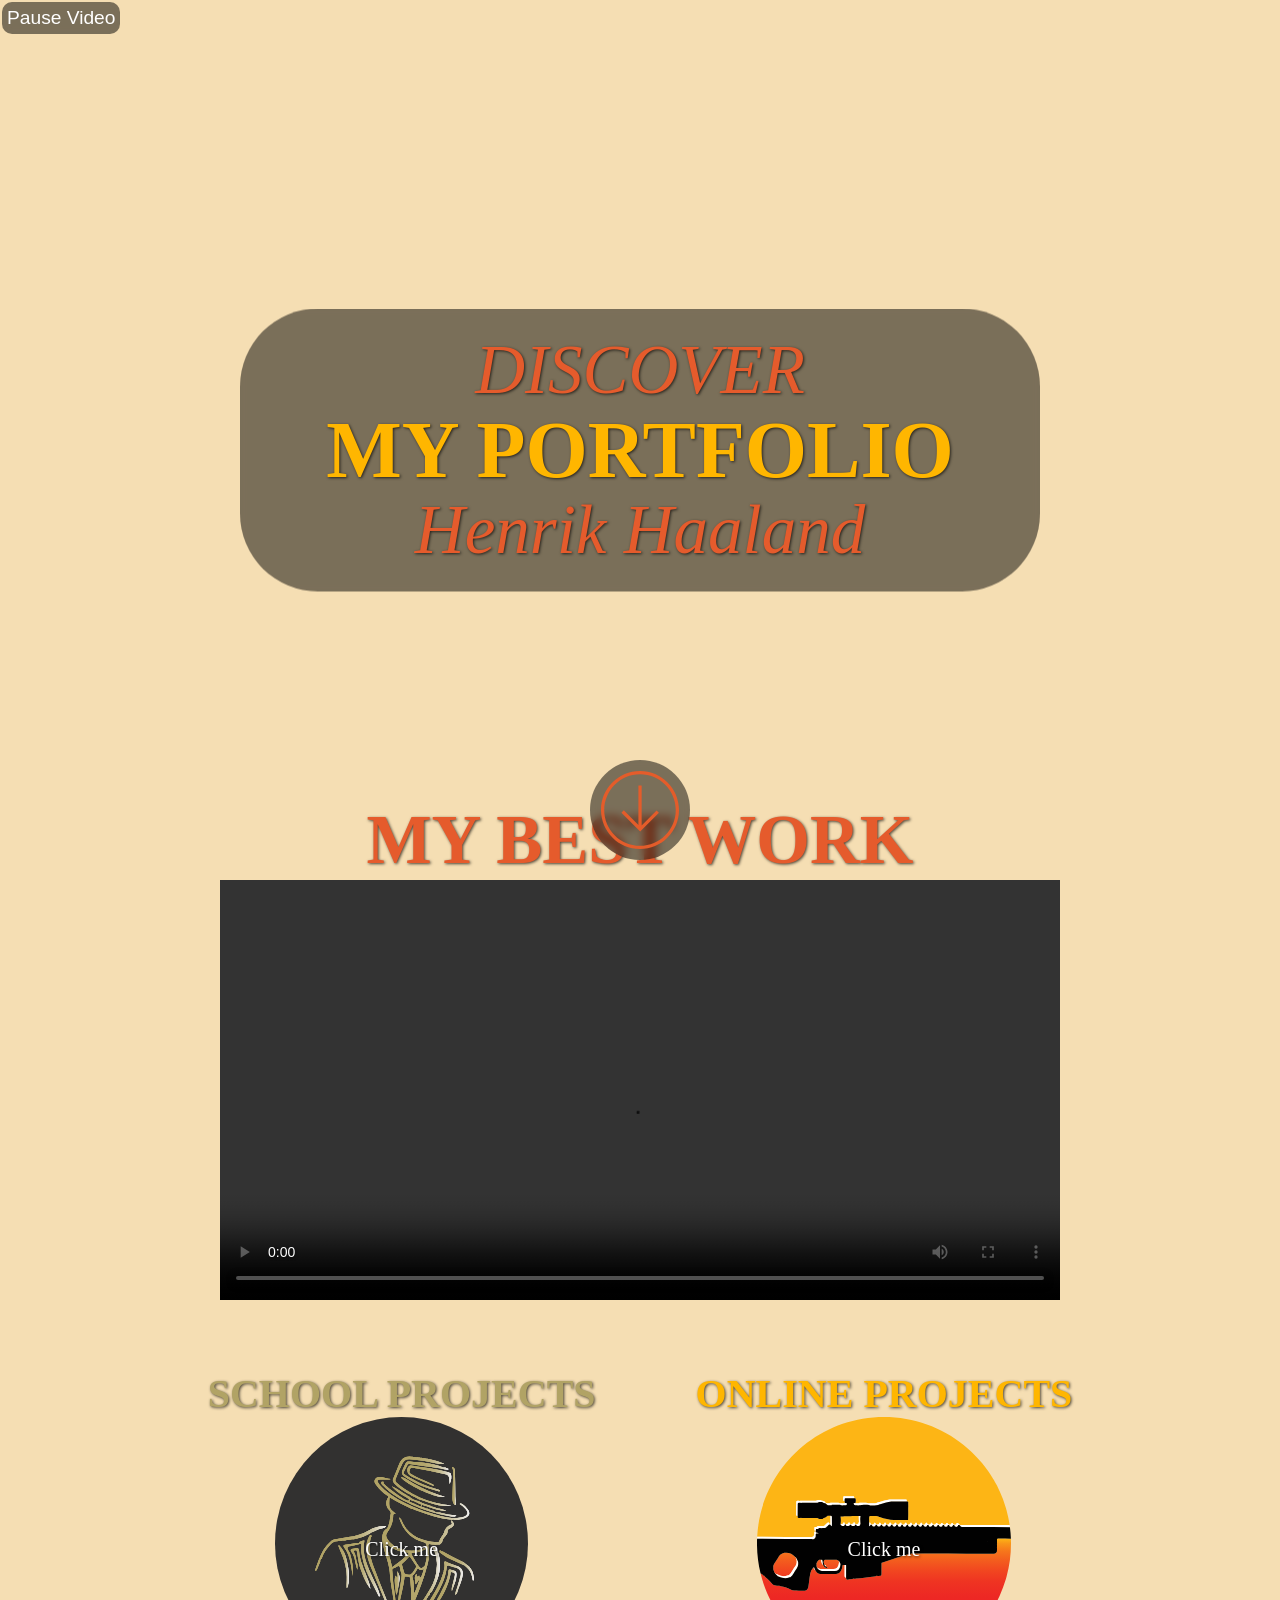
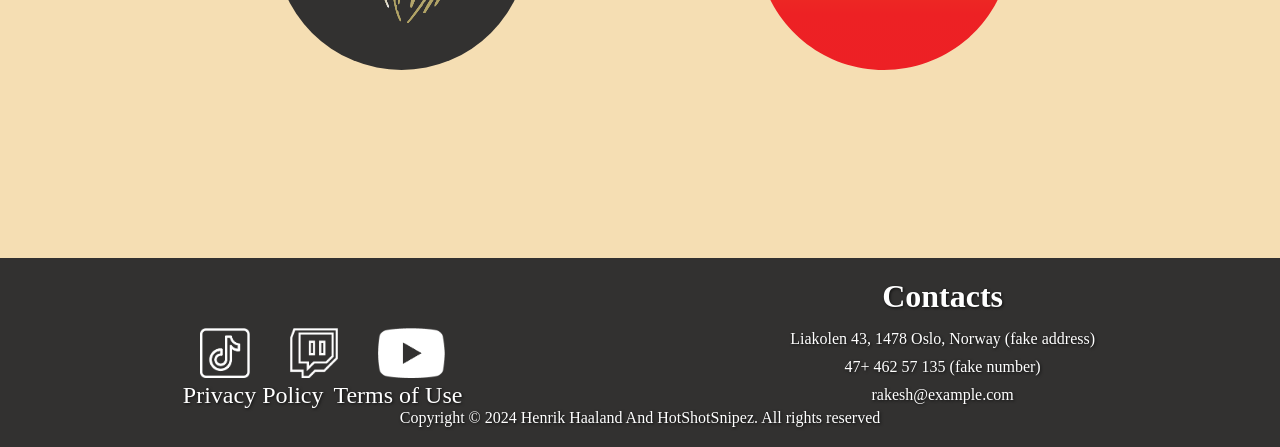
==== Code/HTML/index.html @ 4b0ac15c "Added mywebsite" ====
<!DOCTYPE html>
<html lang="en">

<head>
  <meta charset="UTF-8">
  <meta name="viewport" content="width=device-width, initial-scale=1.0">
  <title>Discover My Portfolio | Henrik Haaland</title>
  <link rel="stylesheet" href="../CSS/style.css">
  <link rel="shortcut icon" href="../../SVG/HotShotSnipez.svg" type="image/x-icon">
</head>

<body>
  <div id="loader" class="loader">
    <h1 class="FFB600 seogoe-UI-bold">WELCOME</h1>
  </div>
  <div id="root">
    <div class="topsite">
      <button id="stopvideo">Pause Video</button>
      <video id="background-video" autoplay muted loop>
        <source src="../../MP4/Background_Video_Portfolio.mp4" type="video/mp4">
      </video>
      <div id="middleoverlay"></div>
      <div id="middlecontent">
        <p class="seogoe-UI-semilight E55B2C" id="discover">discover</p>
        <p class="seogoe-UI-bold FFB600" id="my-portfolio">my portfolio</p>
        <p class="seogoe-UI-light-italic E55B2C" id="henrik-haaland">Henrik Haaland</p>
      </div>
      <div id="bottomoverlay"><img id="arrowsize" onclick="scrolldown()" src="/SVG/Arrow-E55B2C.svg"
          alt="Arrow down for more content"></div>
    </div>
    <div class="midsite">
      <div>
        <p class="seogoe-UI-bold E55B2C" id="best-work">my best work</p>
      </div>
      <div class="midVid">
        <video height="420" controls>
          <source src="../../MP4/This is what autumn feels like.mp4" type="video/mp4">
        </video>
      </div>
      <div class="projects-container">
        <div>
          <p class="seogoe-UI-bold B1A365" id="school-project">school projects</p>
          <a href="/Code/HTML/schoolProject.html"><img src="../../SVG/HenrikHaaland.svg" alt="Link to Henrik Haaland webpage"></a>
          <a href="/Code/HTML/schoolProject.html">
            <p id="ontop">Click me</p>
          </a>
        </div>
        <div>
          <p class="seogoe-UI-bold FFB600" id="online-project">online projects</p>
          <a href="/Code/HTML/onlineProjects.html"><img src="../../SVG/HotShotSnipez.svg"
              alt="Link to HotShotSnipez webpage"></a>
          <a href="/Code/HTML/onlineProjects.html">
            <p id="ontop">Click me</p>
          </a>
        </div>
      </div>
    </div>
    <div class="footer">
      <div class="footer-content">
        <div class="footer-links">
          <div id="socials">
            <a href="https://www.tiktok.com/@hotshotsnipez?lang=en" target="_blank"><img src="/PNG/TikTok.png"
                alt="Link to my tiktok"></a>
            <a href="https://www.twitch.tv/hotshotsn" target="_blank"><img src="/PNG/Twitch.png" alt="Link to my Twitch"></a>
            <a href="https://www.youtube.com/channel/UC8CWdpVULKjvE66FQf-hZSg" target="_blank"><img
                src="/PNG/Youtube.png" alt="Link to my youtube"></a>
          </div>
          <div class="rules">
            <a href="">
              <p>Privacy Policy</p>
            </a>
            <a href="">
              <p>Terms of Use</p>
            </a>
          </div>
        </div>
        <div class="contacts">
          <h1>Contacts</h1>
          <ul>
            <li>Liakolen 43, 1478 Oslo, Norway (fake address)</li>
            <li>47+ 462 57 135 (fake number)</li>
            <li>rakesh@example.com</li>
          </ul>
        </div>
      </div>
      <div class="footer-bottom">
        <p>Copyright &copy; 2024 Henrik Haaland And HotShotSnipez. All rights reserved</p>
      </div>
    </div>
  </div>



  <script src="../JAVASCRIPT/script.js"></script>
</body>
---- Code/CSS/style.css ----
/* Sets a global style for everything */
body {
    margin: 0;
    padding: 0;
    background-color: rgb(245, 222, 179);
    font-family: 'Segoe UI';
    color: white;
    text-shadow: 1px 1px 3px rgba(0, 0, 0, 0.7);
}

* {
    margin: 0%;
    padding: 0%;
}

/* Custom styling for the scrollbar */
::-webkit-scrollbar-track {
    background-color: #FFF0F5;
    /* Lavender Blush */
    border-radius: 10px;
}

::-webkit-scrollbar-thumb {
    background-color: #FF7F50;
    /* Coral */
    border-radius: 10px;
}

::-webkit-scrollbar {
    width: 12px;
    height: 12px;
}

::-webkit-scrollbar-thumb:active {
    background-color: #FF6347;
    /* Tomato */
}


/* Simple style for a tags */
a {
    color: white;
    text-decoration: none;
}

/* Fixes my fonts */
.seogoe-UI-semilight {
    font-family: 'Segoe UI';
    font-style: italic;
    text-transform: uppercase;
}

.seogoe-UI-bold {
    font-family: 'Segoe UI';
    font-weight: 750;
    text-transform: uppercase;
}

.seogoe-UI-light-italic {
    font-family: 'Segoe UI light';
    font-style: italic;
}

/* Colors than might be used around the webpage */
.E55B2C {
    color: #E55B2C;
}

.FFB600 {
    color: #FFB600;
}

.B1A365 {
    color: #B1A365;
}

.loader {
    position: fixed;
    z-index: 1000;
    top: 0;
    left: 0;
    width: 100%;
    height: 100%;
    background-color: white;
    display: flex;
    justify-content: center;
    align-items: center;
    font-size: 125px;
}

#root {
    display: none;
}

/* Makes all the elements thats not in z-indez -1 under it */
.topsite {
    width: 1080px;
    height: 801px;
}

#stopvideo {
    margin: 2px;
    width: auto;
    padding: 5px;
    color: white;
    border: none;
    background-color: rgba(0, 0, 0, 0.5);
    border-radius: 10px;
    z-index: 1;
    backdrop-filter: blur(5px);
    font-size: 120%;
}

#stopvideo:hover {
    cursor: pointer;
}

/* Places the background video as a background */
#background-video {
    position: absolute;
    top: 0;
    left: 0;
    width: 100%;
    height: 100%;
    object-fit: cover;
    z-index: -1;
}

/* Gives a blur effect behind text */
#middleoverlay {
    position: absolute;
    top: 50%;
    left: 50%;
    transform: translate(-50%, -50%);
    width: 800px;
    height: 283px;
    background-color: rgba(0, 0, 0, 0.5);
    border-radius: 78px;
    z-index: 1;
    backdrop-filter: blur(5px);
}

/* Text placement over blur */
#middlecontent {
    position: absolute;
    top: 50%;
    left: 50%;
    transform: translate(-50%, -50%);
    z-index: 2;
    text-align: center;
}

/* Simple styles */
#discover {
    font-size: 69px;
    margin: -5px;
}

#my-portfolio {
    font-size: 80px;
    margin: -5px;
}

#henrik-haaland {
    font-size: 69px;
    margin: -5px;
}

/* Controlls where the bottom arrow is placed */
#bottomoverlay {
    display: flex;
    justify-content: center;
    position: absolute;
    top: 90%;
    left: 50%;
    transform: translate(-50%, -50%);
    width: 100px;
    height: 100px;
    background-color: rgba(0, 0, 0, 0.5);
    border-radius: 290px;
    z-index: 1;
    backdrop-filter: blur(5px);
}

#bottomoverlay img:hover {
    cursor: pointer;
    filter: brightness(0) invert(1);
}

#arrowsize {
    transform: translate(-50%, -50%);
    width: 78px;
    transform: rotate(180deg);
    z-index: 2;

}

.midsite {
    display: flex;
    align-items: center;
    justify-content: center;
    flex-direction: column;
}

#best-work {
    font-size: 69px;
}

.midVid {
    height: 420px;
}

.projects-container {
    margin-top: 70px;
    display: flex;
    justify-content: center;
    gap: 100px;
    position: relative;
}

.projects-container img {
    max-width: 75%;
    max-height: 75%;
    display: block;
    margin: 0 auto;
}

.projects-container div {
    position: relative;
}


#ontop {
    position: absolute;
    top: 53%;
    left: 50%;
    transform: translate(-50%, -50%);
    font-size: 20px;
    text-align: center;
}


#school-project {
    font-size: 40px;
}

#online-project {
    font-size: 40px;
}

/* Controls text over icons */


.footer {
    display: flex;
    flex-direction: column;
    justify-content: space-between;
    background-color: #323130;
    padding: 20px;
    color: white;
    margin-top: 150px;
}

.footer-content {
    display: flex;
    justify-content: space-around;
    flex-grow: 1;
}

.footer-links {
    display: flex;
    align-items: center;
    flex-direction: column;
}

#socials {
    display: flex;
    justify-content: center;
    padding-top: 50px;
}

#socials img {
    height: 50px;
    margin: 0 20px;
}

.rules {
    display: flex;
    justify-content: space-around;
    font-size: 1.5rem;
    gap: 10px;
}

.contacts {
    display: flex;
    flex-direction: column;
    align-items: center;
    justify-content: center;
}

.contacts h1 {
    margin-bottom: 10px;
}

.contacts ul {
    list-style-type: none;
    padding: 0;
    margin-top: 0;
    text-align: center;
}

.contacts li {
    padding: 5px;
}


.footer-bottom {
    text-align: center;
}


/* Start of the text next webpage (HotShotSnipez) */
header {
    display: flex;
    align-items: center;
    padding-left: 20px;
    margin-top: 10px;
    margin-bottom: 10px;
}

header .arrowsize {
    width: 78px;
    transform: rotate(270deg);
}

.hotshot {
    font-size: 54px;
}

.headerMiddle {
    display: flex;
    justify-content: space-between;
}

#bottomline {
    background-color: white;
    height: 1px;
}

#root {
    display: flex;
    height: 100%;
}

.navigation {
    display: flex;
    flex-direction: column;
    height: 100vh;
    width: 226px;
}

nav {
    display: flex;
    flex-direction: column;
    justify-content: flex-start;
    align-items: center;
    gap: 12px;
    width: 100%;
    margin-top: 24px;
    margin-bottom: 24px;
}

.navigation .button {
    position: relative;
    transition: all 0.7s ease-in-out;
    border: 1px transparent;
    margin: 0;
    padding: 0;
    display: flex;
    flex-direction: column;
    justify-content: space-between;
    width: 178px;
    border-radius: 16px;
    min-height: 104px;
    pointer-events: all;
    cursor: pointer;
}

.nav-dot {
    height: 10px;
    width: 10px;
    background-color: white;
    border-radius: 50%;
    position: absolute;
    right: 16px;
    transition: opacity 0.3s ease-in-out;
    /* Smooth transition for opacity and top changes */
    opacity: 0;

}

#nav-item:hover {
    text-shadow: none;
    background: none;
    border: 1px solid black;
    color: black;

    .nav-dot {
        background-color: black;
    }
}

.navigation nav .nav-item-number {
    font-size: 12px;
    margin-left: 16px;
    margin-top: 16px;
}

.navigation nav .nav-item-text {
    font-size: 18px;
    margin-bottom: 16px;
    margin-left: 16px;
}

.navigation button {
    color: white;
    text-shadow: 1px 1px 2px rgba(0, 0, 0, 0.6);
}

/* Online Project Navigation Buttons */
.online-project .nav-01 {
    background: linear-gradient(90deg, #997300, #CC9500);
}

.online-project .nav-02 {
    background: linear-gradient(90deg, #3500A0, #4B00D1);
}

.online-project .nav-03 {
    background: linear-gradient(90deg, #46007A, #6A0DAD);
}

.online-project .nav-04 {
    background: linear-gradient(90deg, #005700, #118A00);
}

.online-project .nav-05 {
    background: linear-gradient(90deg, #8A2C00, #C63D00);
}

/* School Project Navigation Buttons */
.school-project .nav-01 {
    background: linear-gradient(90deg, #8A6A00, #B28900);
}

.school-project .nav-02 {
    background: linear-gradient(90deg, #4B009E, #6500D1);
}

.school-project .nav-03 {
    background: linear-gradient(90deg, #005700, #008000);
}

.school-project .nav-04 {
    background: linear-gradient(90deg, #9F3300, #D14600);
}

.school-project .nav-05 {
    background: linear-gradient(90deg, #003944, #005668);
}


.content {
    overflow-x: hidden;
    overflow-y: auto;
    padding-left: 112px;
    padding-right: 70px;
    padding-top: 24px;
    width: calc(100% - 262px);
    text-shadow: none;
}

.content-divider {
    display: flex;
    align-items: center;
    justify-content: space-around;
    font-size: 8px;
    width: 100%;
    height: 32px;
    margin-bottom: 26px;
    border-radius: 16px;
}

.content-box {
    margin-bottom: 16px;
    padding: 80px;
    border-radius: 16px;
}

.illustrator .content-box img {
    display: flex;
    max-width: 30vw;
    margin-left: 50px;
    margin-right: 50px;
}

.after-effects .content-box {
    display: flex;
    justify-content: center;
    align-items: center;
}

.premier-pro .content-box {
    display: flex;
    justify-content: center;
    align-items: center;
}

.illustrator .content-box {
    display: flex;
    justify-content: center;
    align-items: center;
}

.social-media .content-box {
    display: flex;
    justify-content: center;
    align-items: center;
    flex-direction: column;
}


.center-video {
    display: flex;
    justify-content: center;
    align-items: center;
    height: 100%;
}


.brownBackground {
    background: linear-gradient(-90deg, #997300, #CC9500);
}

.blueBackground {
    background: linear-gradient(-90deg, #3500A0, #4B00D1);
}

.purpleBackground {
    background: linear-gradient(-90deg, #46007A, #6A0DAD);
}

.greenBackground {
    background: linear-gradient(-90deg, #005700, #008000);
}

.redBackground {
    background: linear-gradient(-90deg, #8A2C00, #C63D00);
}


.noneBackground {
    border: 1px solid black;
}


.title-text {
    font-size: 4vw;
}

.content-number {
    display: flex;
    justify-content: flex-end;
    margin-right: -27px;
    margin-top: 6px;
}

.content-list {
    border: 1px solid black;
    border-radius: 15px;
}

.content .aboutMe-content .content-box .tiny-text {
    font-size: 1.1vw;
    margin-left: 4vw;
}


.black {
    color: black;
}

.brown {
    background: -webkit-linear-gradient(-90deg, #997300, #CC9500);
    background-clip: text;
    -webkit-text-fill-color: transparent;
}

.line {
    display: flex;
    justify-content: center;
    margin-left: 3vw;
    height: 1px;
    width: 90%;
    background-color: black;
}


.justify-mid {
    margin-top: 5px;
    margin-bottom: 5px;
    display: flex;
    justify-content: center;

}

.justify-right {
    margin-top: 5px;
    margin-bottom: 5px;
    display: flex;
    justify-content: flex-end;
    margin-right: 10vw;
}

.justify-left {
    margin-top: 5px;
    margin-bottom: 5px;
    display: flex;
    margin-left: 10vw;
}

.card {
    box-shadow: 0px 0.4vw 1.5vw 0.2vw white;
    margin: auto;
    text-align: center;
    padding: 3%;
    border-radius: 20px;
}


.content-box .profiles .card button {
    position: relative;
    font-family: inherit;
    font-weight: 500;
    font-size: 18px;
    letter-spacing: 0.05em;
    border-radius: 0.5em;
    cursor: pointer;
    border: none;
    background: linear-gradient(to right, #8A2C00, #C63D00);
    color: ghostwhite;
    padding: 0.8em 1.2em;
    overflow: hidden;
    transition: transform 0.3s ease, background 0.3s ease;
  }
  
  .content-box .profiles .card button::before {
    content: "";
    position: absolute;
    top: 0;
    left: -80%;
    width: 200%;
    height: 100%;
    background: rgba(255, 255, 255, 0.2); /* Subtle highlight effect */
    transform: skewX(50deg);
    transition: left 0.5s ease;
  }
  
  .content-box .profiles .card button:hover::before {
    left: 120%;
  }
  
  
  







/* Makes my webiste userfrendly on all devices */
@media screen and (max-width:1024px) {

    /* Laptop 1024*704 */
    .topsite {
        height: 1284px;
        width: 704px;
    }

    #discover,
    #henrik-haaland {
        font-size: 49px;
    }

    #my-portfolio {
        font-size: 60px;
    }

    #middleoverlay {
        width: 780px;
        height: 263px;
    }

    #bottomoverlay {
        height: 80px;
        width: 80px;
    }

    #arrowsize {
        width: 58px;
    }

}

@media screen and (max-width:768px) {

    /* Tablet 768*704 */
    .topsite {
        width: 768px;
        height: 1284px;
    }

    #discover,
    #henrik-haaland,
    #best-work {
        font-size: 39px;
    }

    #my-portfolio {
        font-size: 50px;
    }

    #middleoverlay {
        width: 600px;
        height: 200px;
    }

    video {
        width: 600px;
    }

    .projects-container {
        flex-direction: column;
    }
}

@media screen and (max-width:426px) {

    /* Mobile L 425*704 */
    .topsite {
        width: 425px;
        height: 1284px;
    }

    video {
        width: 400px;
    }

    #socials img {
        margin: 0 20px;
    }

    #copyright {
        font-size: 15px;
    }

    #discover,
    #henrik-haaland,
    #best-work {
        font-size: 30.6319px;
    }

    #my-portfolio {
        font-size: 25px;
    }

    #middleoverlay {
        width: 350px;
        height: 175px;
    }

    .footer,
    .footer-links,
    #socials {
        display: flex;
        flex-direction: column;
    }

}

@media screen and (max-width:376px) {

    /* Mobile M 375*704 */
    .topsite {
        width: 375px;
        height: 1284px;
    }

    video {
        width: 350px;
    }

    #copyright {
        font-size: 10px;
    }
}

@media screen and (max-width:320px) {

    /* Mobile S 320*704 */
    .topsite {
        width: 320px;
        height: 1284px;
    }

    video {
        width: 300px;
    }

    #middleoverlay {
        width: 250px;
        height: 200px;
    }

    #copyright {
        font-size: 10px;
    }

    #school-project,
    #online-project {
        font-size: 35.5px;
    }

    .footer {
        font-size: 15px;
    }
}
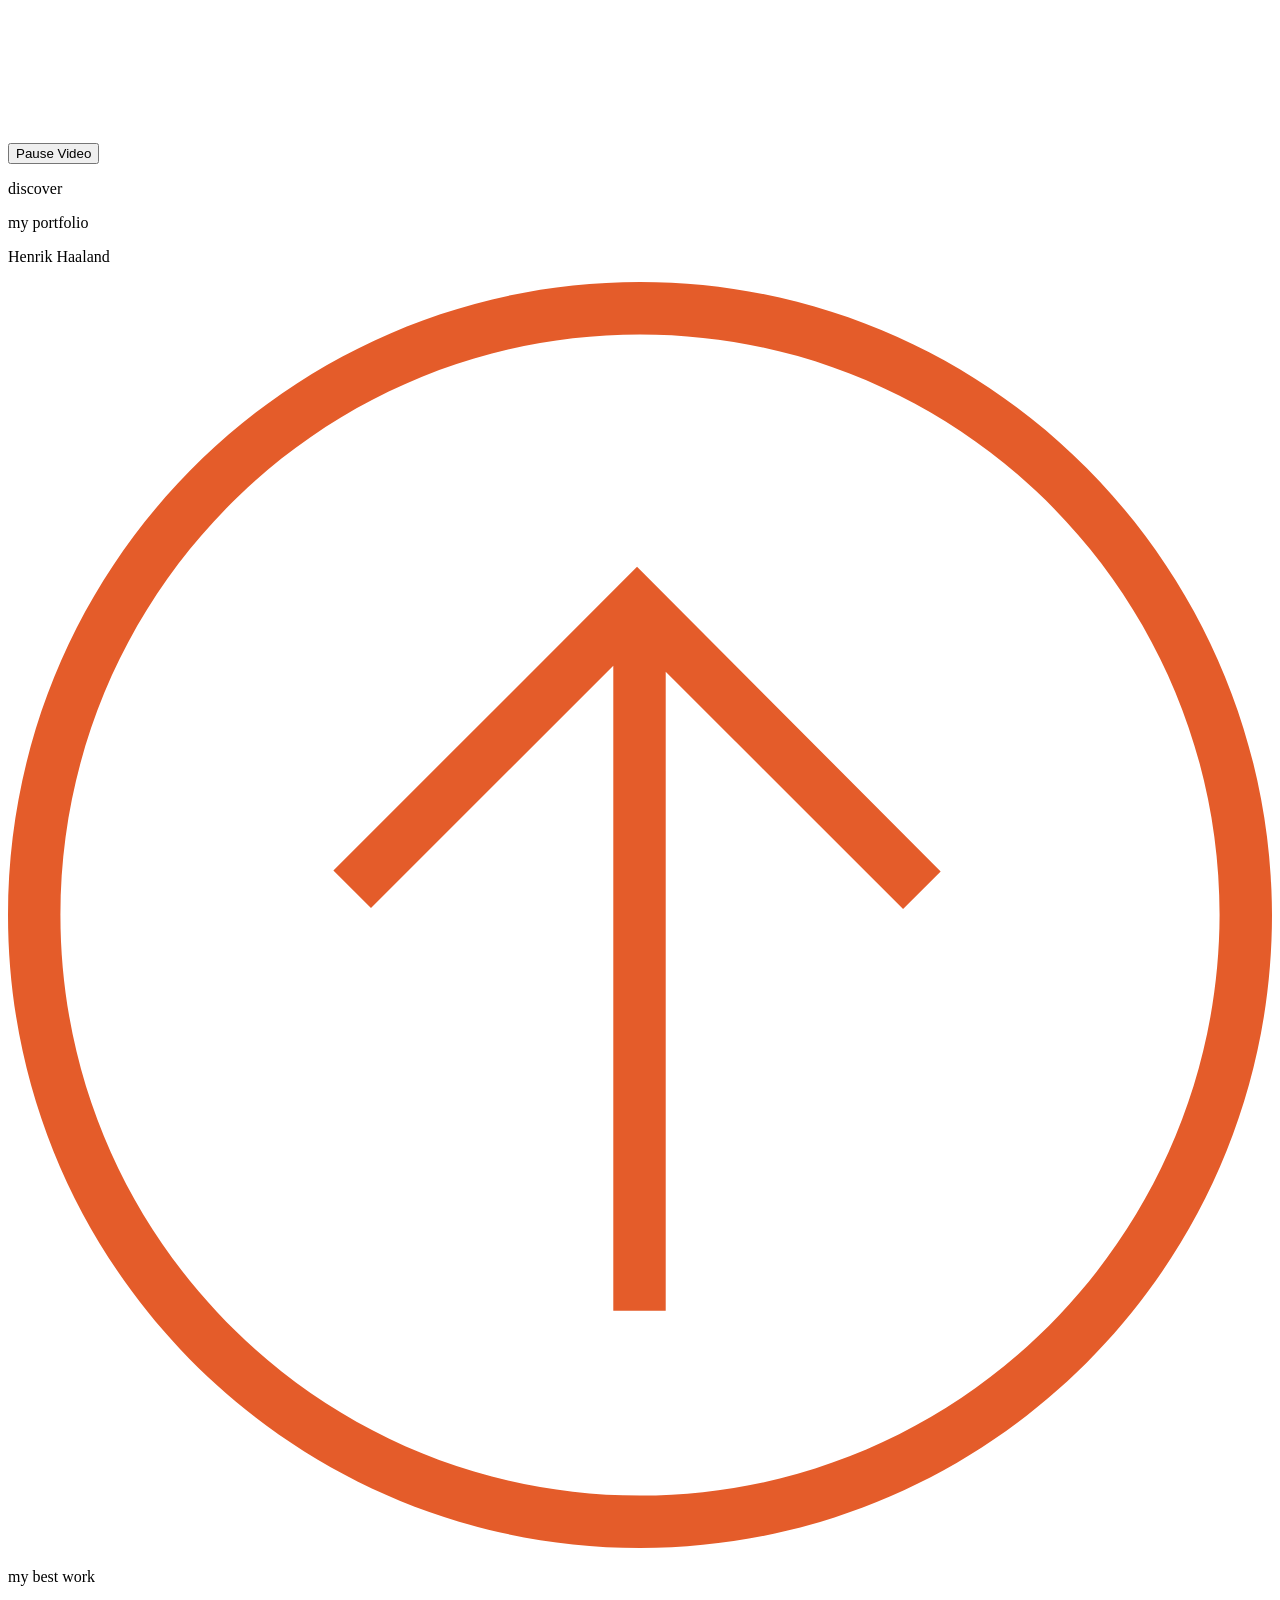
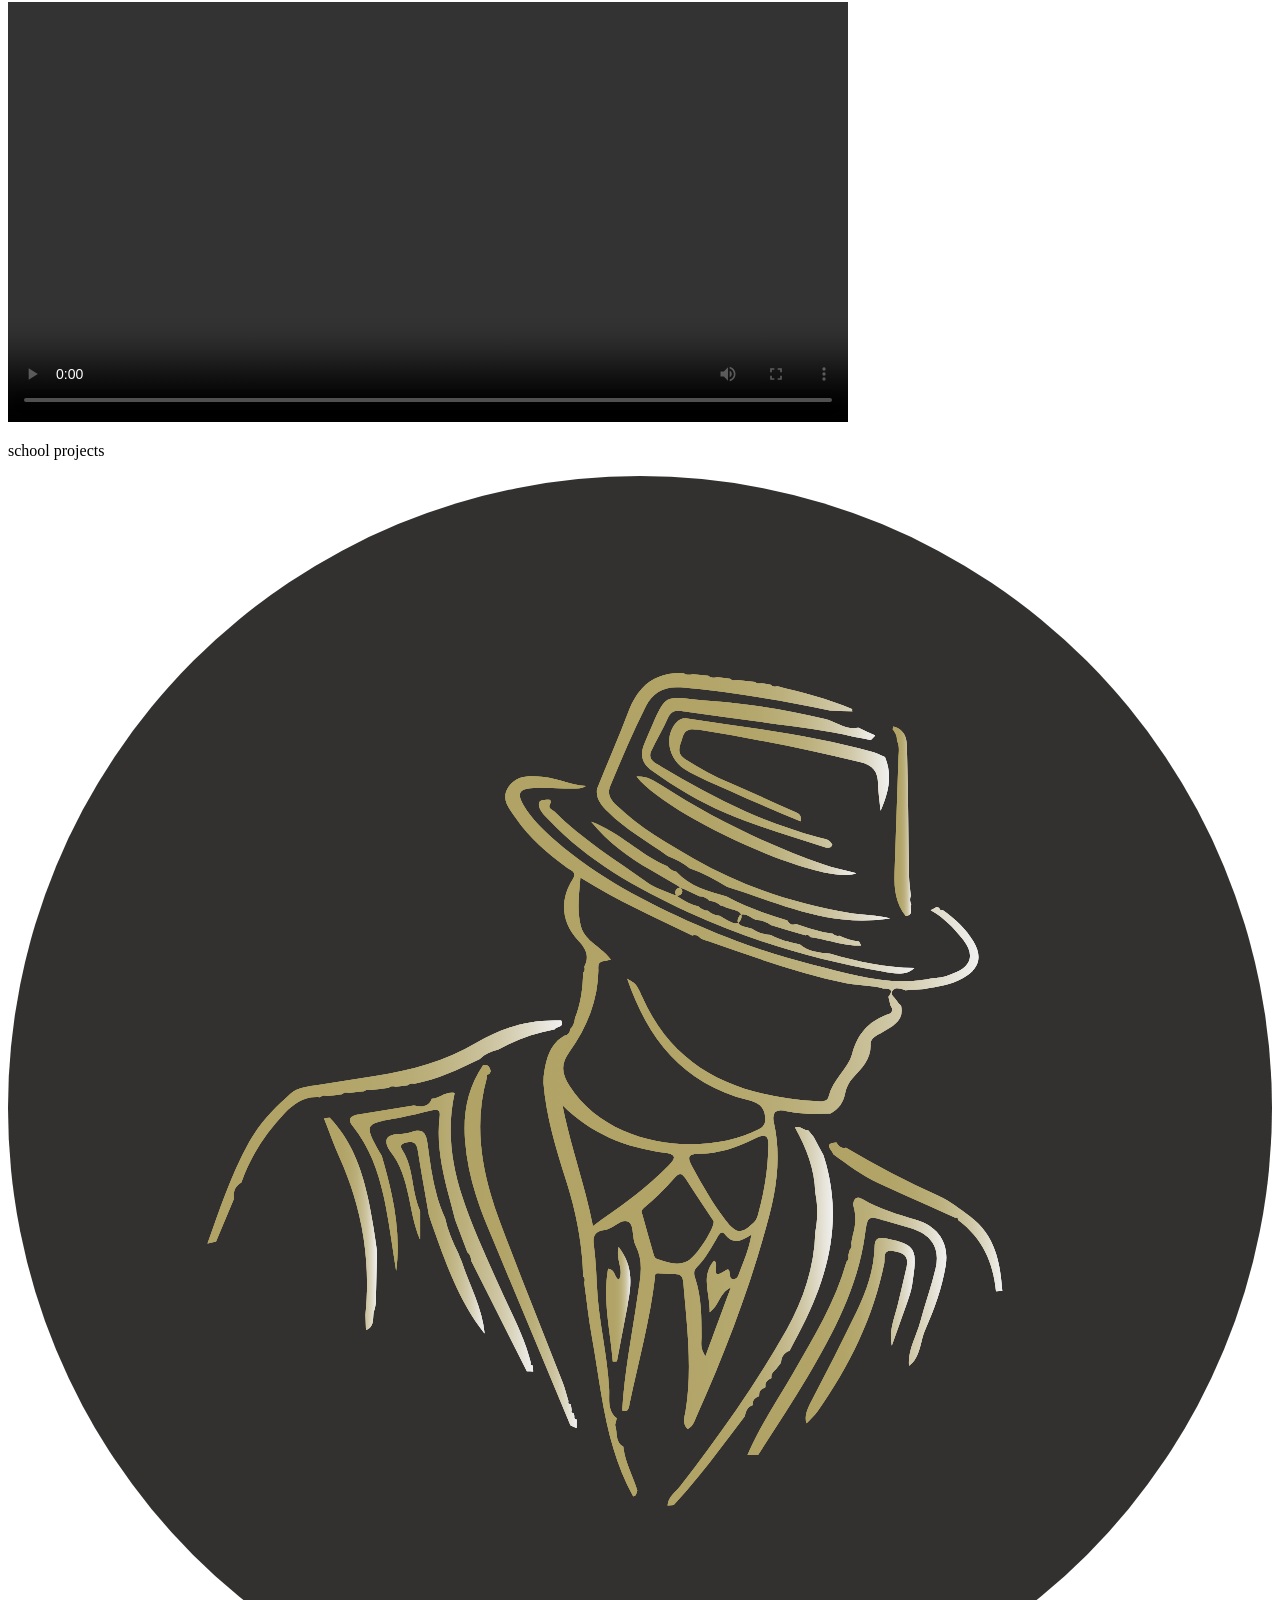
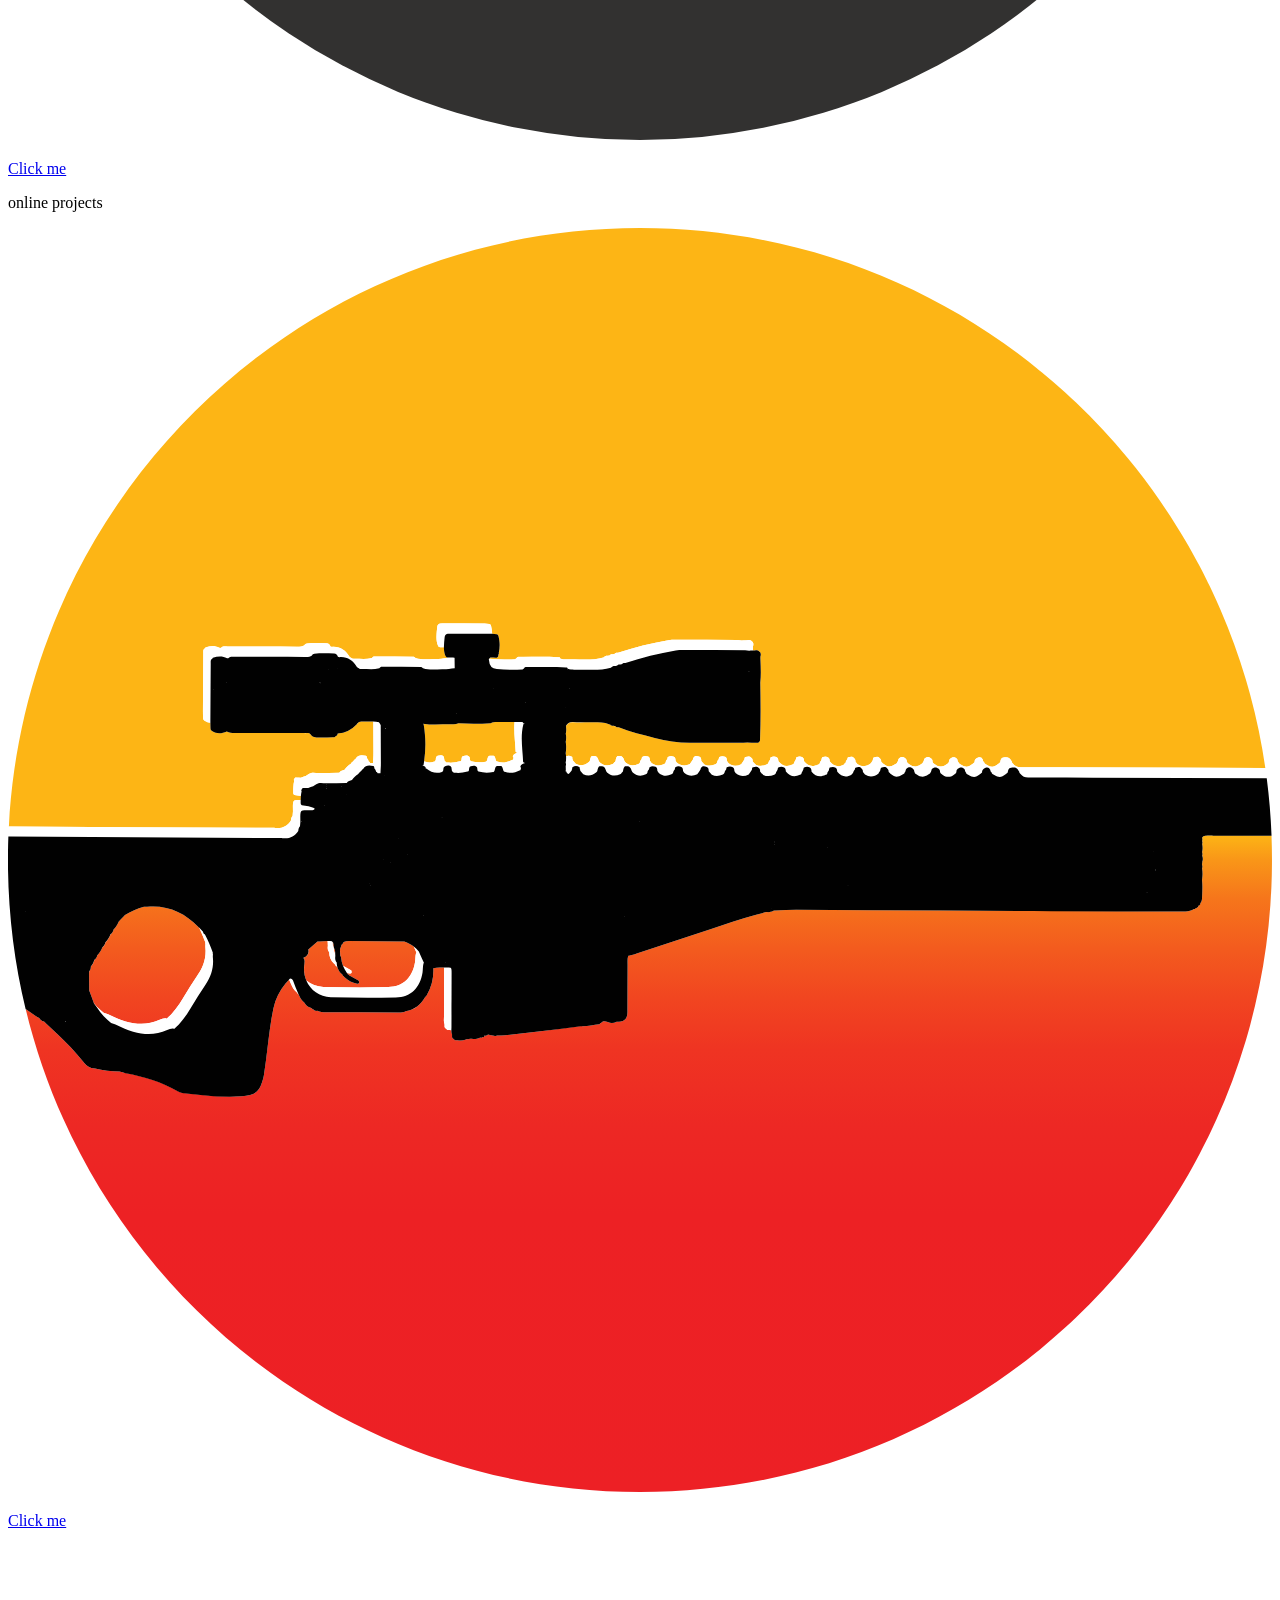
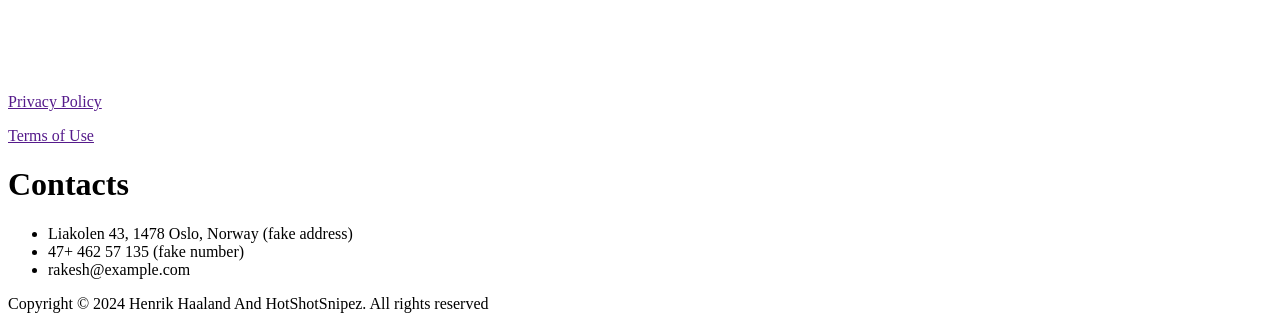
==== commit fec14cfd: "changes a path" ====
--- a/Code/HTML/index.html
+++ b/Code/HTML/index.html
@@ -5,7 +5,7 @@
   <meta charset="UTF-8">
   <meta name="viewport" content="width=device-width, initial-scale=1.0">
   <title>Discover My Portfolio | Henrik Haaland</title>
-  <link rel="stylesheet" href="../CSS/style.css">
+  <link rel="stylesheet" href="/CSS/style.css">
   <link rel="shortcut icon" href="../../SVG/HotShotSnipez.svg" type="image/x-icon">
 </head>
 
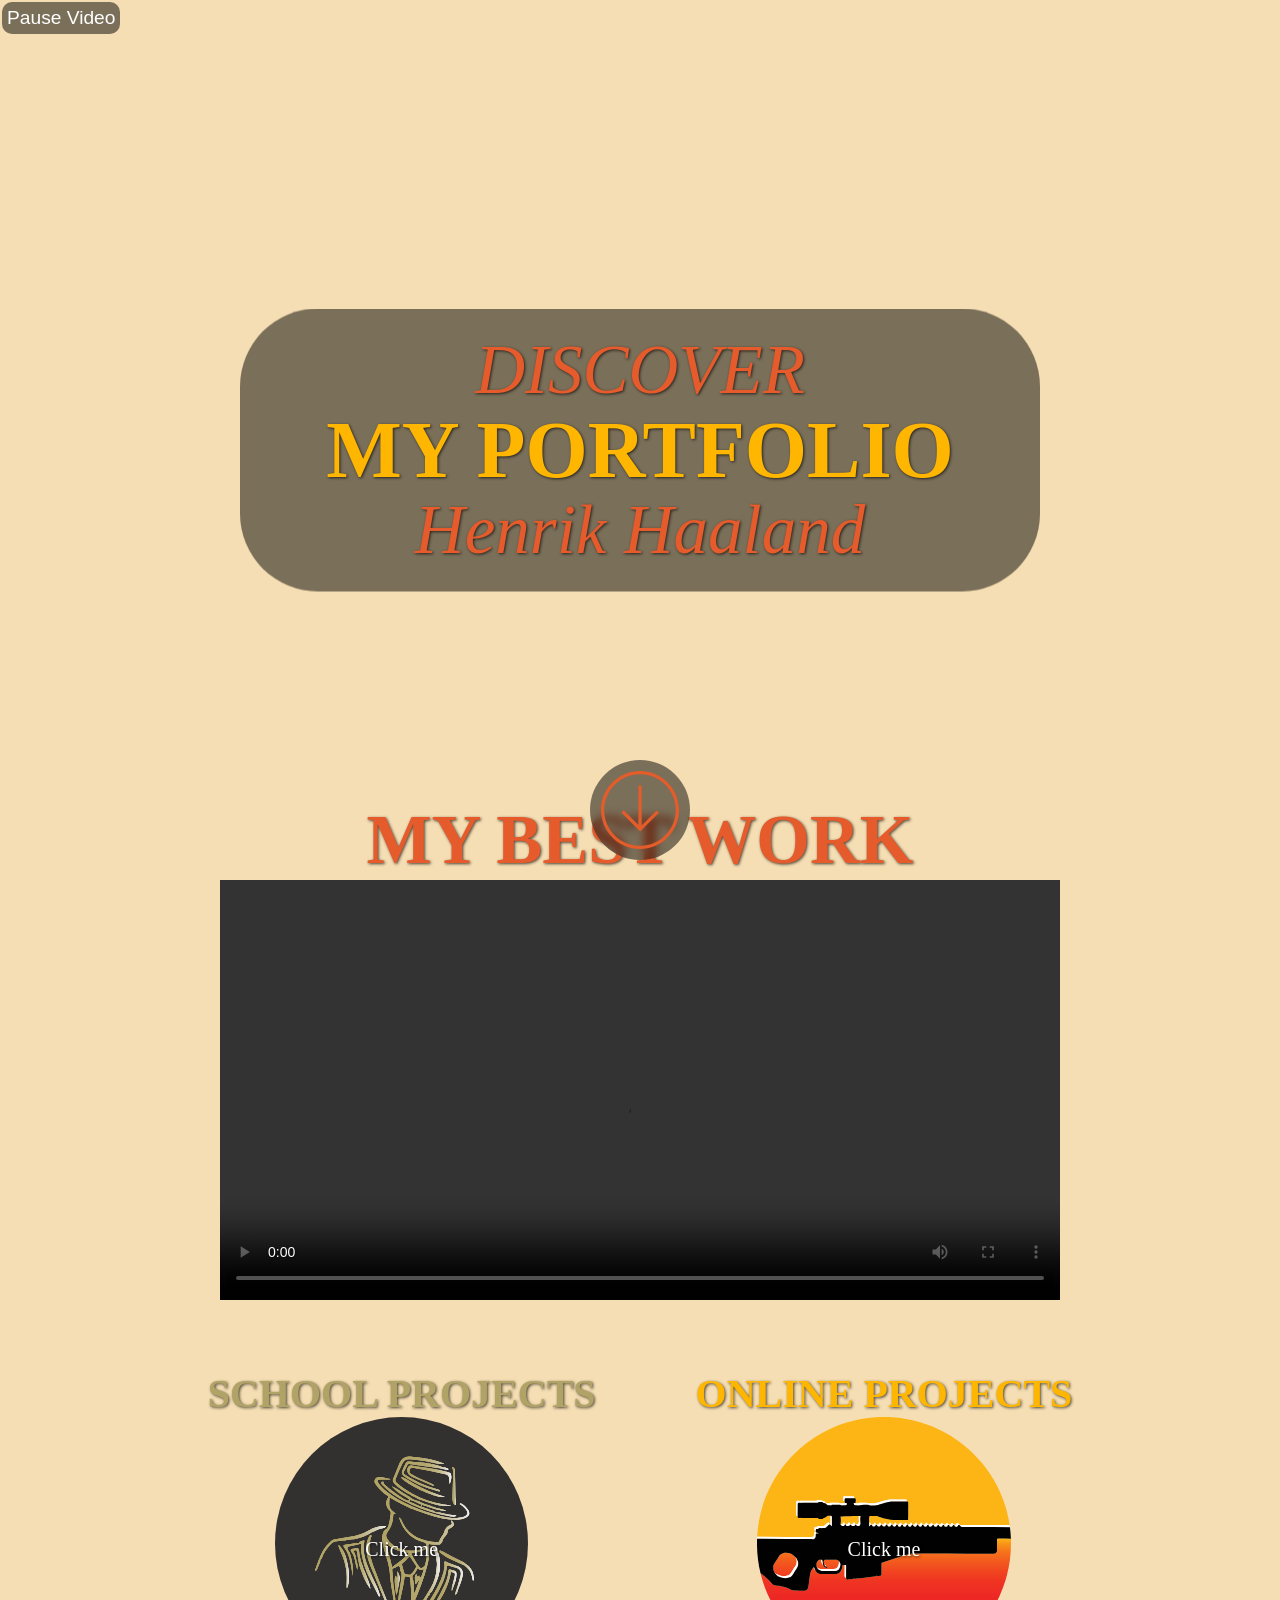
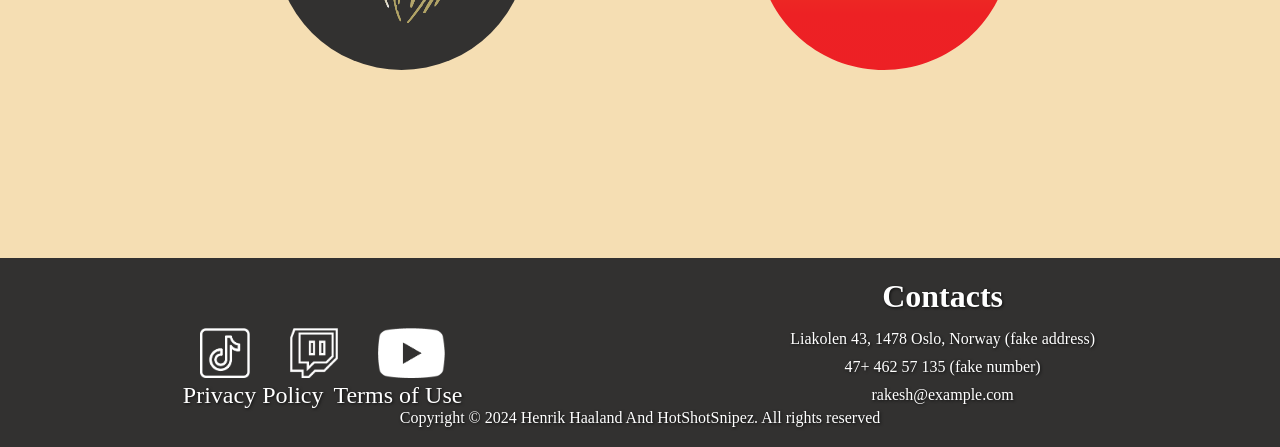
==== commit b09c23d1: "Added a path" ====
--- a/Code/HTML/index.html
+++ b/Code/HTML/index.html
@@ -5,7 +5,7 @@
   <meta charset="UTF-8">
   <meta name="viewport" content="width=device-width, initial-scale=1.0">
   <title>Discover My Portfolio | Henrik Haaland</title>
-  <link rel="stylesheet" href="/CSS/style.css">
+  <link rel="stylesheet" href="/Code/CSS/style.css">
   <link rel="shortcut icon" href="../../SVG/HotShotSnipez.svg" type="image/x-icon">
 </head>
 
--- a/Code/CSS/style.css
+++ b/Code/CSS/style.css
@@ -0,0 +1,838 @@
+/* Sets a global style for everything */
+body {
+    margin: 0;
+    padding: 0;
+    background-color: rgb(245, 222, 179);
+    font-family: 'Segoe UI';
+    color: white;
+    text-shadow: 1px 1px 3px rgba(0, 0, 0, 0.7);
+}
+
+* {
+    margin: 0%;
+    padding: 0%;
+}
+
+/* Custom styling for the scrollbar */
+::-webkit-scrollbar-track {
+    background-color: #FFF0F5;
+    /* Lavender Blush */
+    border-radius: 10px;
+}
+
+::-webkit-scrollbar-thumb {
+    background-color: #FF7F50;
+    /* Coral */
+    border-radius: 10px;
+}
+
+::-webkit-scrollbar {
+    width: 12px;
+    height: 12px;
+}
+
+::-webkit-scrollbar-thumb:active {
+    background-color: #FF6347;
+    /* Tomato */
+}
+
+
+/* Simple style for a tags */
+a {
+    color: white;
+    text-decoration: none;
+}
+
+/* Fixes my fonts */
+.seogoe-UI-semilight {
+    font-family: 'Segoe UI';
+    font-style: italic;
+    text-transform: uppercase;
+}
+
+.seogoe-UI-bold {
+    font-family: 'Segoe UI';
+    font-weight: 750;
+    text-transform: uppercase;
+}
+
+.seogoe-UI-light-italic {
+    font-family: 'Segoe UI light';
+    font-style: italic;
+}
+
+/* Colors than might be used around the webpage */
+.E55B2C {
+    color: #E55B2C;
+}
+
+.FFB600 {
+    color: #FFB600;
+}
+
+.B1A365 {
+    color: #B1A365;
+}
+
+.loader {
+    position: fixed;
+    z-index: 1000;
+    top: 0;
+    left: 0;
+    width: 100%;
+    height: 100%;
+    background-color: white;
+    display: flex;
+    justify-content: center;
+    align-items: center;
+    font-size: 125px;
+}
+
+#root {
+    display: none;
+}
+
+/* Makes all the elements thats not in z-indez -1 under it */
+.topsite {
+    width: 1080px;
+    height: 801px;
+}
+
+#stopvideo {
+    margin: 2px;
+    width: auto;
+    padding: 5px;
+    color: white;
+    border: none;
+    background-color: rgba(0, 0, 0, 0.5);
+    border-radius: 10px;
+    z-index: 1;
+    backdrop-filter: blur(5px);
+    font-size: 120%;
+}
+
+#stopvideo:hover {
+    cursor: pointer;
+}
+
+/* Places the background video as a background */
+#background-video {
+    position: absolute;
+    top: 0;
+    left: 0;
+    width: 100%;
+    height: 100%;
+    object-fit: cover;
+    z-index: -1;
+}
+
+/* Gives a blur effect behind text */
+#middleoverlay {
+    position: absolute;
+    top: 50%;
+    left: 50%;
+    transform: translate(-50%, -50%);
+    width: 800px;
+    height: 283px;
+    background-color: rgba(0, 0, 0, 0.5);
+    border-radius: 78px;
+    z-index: 1;
+    backdrop-filter: blur(5px);
+}
+
+/* Text placement over blur */
+#middlecontent {
+    position: absolute;
+    top: 50%;
+    left: 50%;
+    transform: translate(-50%, -50%);
+    z-index: 2;
+    text-align: center;
+}
+
+/* Simple styles */
+#discover {
+    font-size: 69px;
+    margin: -5px;
+}
+
+#my-portfolio {
+    font-size: 80px;
+    margin: -5px;
+}
+
+#henrik-haaland {
+    font-size: 69px;
+    margin: -5px;
+}
+
+/* Controlls where the bottom arrow is placed */
+#bottomoverlay {
+    display: flex;
+    justify-content: center;
+    position: absolute;
+    top: 90%;
+    left: 50%;
+    transform: translate(-50%, -50%);
+    width: 100px;
+    height: 100px;
+    background-color: rgba(0, 0, 0, 0.5);
+    border-radius: 290px;
+    z-index: 1;
+    backdrop-filter: blur(5px);
+}
+
+#bottomoverlay img:hover {
+    cursor: pointer;
+    filter: brightness(0) invert(1);
+}
+
+#arrowsize {
+    transform: translate(-50%, -50%);
+    width: 78px;
+    transform: rotate(180deg);
+    z-index: 2;
+
+}
+
+.midsite {
+    display: flex;
+    align-items: center;
+    justify-content: center;
+    flex-direction: column;
+}
+
+#best-work {
+    font-size: 69px;
+}
+
+.midVid {
+    height: 420px;
+}
+
+.projects-container {
+    margin-top: 70px;
+    display: flex;
+    justify-content: center;
+    gap: 100px;
+    position: relative;
+}
+
+.projects-container img {
+    max-width: 75%;
+    max-height: 75%;
+    display: block;
+    margin: 0 auto;
+}
+
+.projects-container div {
+    position: relative;
+}
+
+
+#ontop {
+    position: absolute;
+    top: 53%;
+    left: 50%;
+    transform: translate(-50%, -50%);
+    font-size: 20px;
+    text-align: center;
+}
+
+
+#school-project {
+    font-size: 40px;
+}
+
+#online-project {
+    font-size: 40px;
+}
+
+/* Controls text over icons */
+
+
+.footer {
+    display: flex;
+    flex-direction: column;
+    justify-content: space-between;
+    background-color: #323130;
+    padding: 20px;
+    color: white;
+    margin-top: 150px;
+}
+
+.footer-content {
+    display: flex;
+    justify-content: space-around;
+    flex-grow: 1;
+}
+
+.footer-links {
+    display: flex;
+    align-items: center;
+    flex-direction: column;
+}
+
+#socials {
+    display: flex;
+    justify-content: center;
+    padding-top: 50px;
+}
+
+#socials img {
+    height: 50px;
+    margin: 0 20px;
+}
+
+.rules {
+    display: flex;
+    justify-content: space-around;
+    font-size: 1.5rem;
+    gap: 10px;
+}
+
+.contacts {
+    display: flex;
+    flex-direction: column;
+    align-items: center;
+    justify-content: center;
+}
+
+.contacts h1 {
+    margin-bottom: 10px;
+}
+
+.contacts ul {
+    list-style-type: none;
+    padding: 0;
+    margin-top: 0;
+    text-align: center;
+}
+
+.contacts li {
+    padding: 5px;
+}
+
+
+.footer-bottom {
+    text-align: center;
+}
+
+
+/* Start of the text next webpage (HotShotSnipez) */
+header {
+    display: flex;
+    align-items: center;
+    padding-left: 20px;
+    margin-top: 10px;
+    margin-bottom: 10px;
+}
+
+header .arrowsize {
+    width: 78px;
+    transform: rotate(270deg);
+}
+
+.hotshot {
+    font-size: 54px;
+}
+
+.headerMiddle {
+    display: flex;
+    justify-content: space-between;
+}
+
+#bottomline {
+    background-color: white;
+    height: 1px;
+}
+
+#root {
+    display: flex;
+    height: 100%;
+}
+
+.navigation {
+    display: flex;
+    flex-direction: column;
+    height: 100vh;
+    width: 226px;
+}
+
+nav {
+    display: flex;
+    flex-direction: column;
+    justify-content: flex-start;
+    align-items: center;
+    gap: 12px;
+    width: 100%;
+    margin-top: 24px;
+    margin-bottom: 24px;
+}
+
+.navigation .button {
+    position: relative;
+    transition: all 0.7s ease-in-out;
+    border: 1px transparent;
+    margin: 0;
+    padding: 0;
+    display: flex;
+    flex-direction: column;
+    justify-content: space-between;
+    width: 178px;
+    border-radius: 16px;
+    min-height: 104px;
+    pointer-events: all;
+    cursor: pointer;
+}
+
+.nav-dot {
+    height: 10px;
+    width: 10px;
+    background-color: white;
+    border-radius: 50%;
+    position: absolute;
+    right: 16px;
+    transition: opacity 0.3s ease-in-out;
+    /* Smooth transition for opacity and top changes */
+    opacity: 0;
+
+}
+
+#nav-item:hover {
+    text-shadow: none;
+    background: none;
+    border: 1px solid black;
+    color: black;
+
+    .nav-dot {
+        background-color: black;
+    }
+}
+
+.navigation nav .nav-item-number {
+    font-size: 12px;
+    margin-left: 16px;
+    margin-top: 16px;
+}
+
+.navigation nav .nav-item-text {
+    font-size: 18px;
+    margin-bottom: 16px;
+    margin-left: 16px;
+}
+
+.navigation button {
+    color: white;
+    text-shadow: 1px 1px 2px rgba(0, 0, 0, 0.6);
+}
+
+/* Online Project Navigation Buttons */
+.online-project .nav-01 {
+    background: linear-gradient(90deg, #997300, #CC9500);
+}
+
+.online-project .nav-02 {
+    background: linear-gradient(90deg, #3500A0, #4B00D1);
+}
+
+.online-project .nav-03 {
+    background: linear-gradient(90deg, #46007A, #6A0DAD);
+}
+
+.online-project .nav-04 {
+    background: linear-gradient(90deg, #005700, #118A00);
+}
+
+.online-project .nav-05 {
+    background: linear-gradient(90deg, #8A2C00, #C63D00);
+}
+
+/* School Project Navigation Buttons */
+.school-project .nav-01 {
+    background: linear-gradient(90deg, #8A6A00, #B28900);
+}
+
+.school-project .nav-02 {
+    background: linear-gradient(90deg, #4B009E, #6500D1);
+}
+
+.school-project .nav-03 {
+    background: linear-gradient(90deg, #005700, #008000);
+}
+
+.school-project .nav-04 {
+    background: linear-gradient(90deg, #9F3300, #D14600);
+}
+
+.school-project .nav-05 {
+    background: linear-gradient(90deg, #003944, #005668);
+}
+
+
+.content {
+    overflow-x: hidden;
+    overflow-y: auto;
+    padding-left: 112px;
+    padding-right: 70px;
+    padding-top: 24px;
+    width: calc(100% - 262px);
+    text-shadow: none;
+}
+
+.content-divider {
+    display: flex;
+    align-items: center;
+    justify-content: space-around;
+    font-size: 8px;
+    width: 100%;
+    height: 32px;
+    margin-bottom: 26px;
+    border-radius: 16px;
+}
+
+.content-box {
+    margin-bottom: 16px;
+    padding: 80px;
+    border-radius: 16px;
+}
+
+.illustrator .content-box img {
+    display: flex;
+    max-width: 30vw;
+    margin-left: 50px;
+    margin-right: 50px;
+}
+
+.after-effects .content-box {
+    display: flex;
+    justify-content: center;
+    align-items: center;
+}
+
+.premier-pro .content-box {
+    display: flex;
+    justify-content: center;
+    align-items: center;
+}
+
+.illustrator .content-box {
+    display: flex;
+    justify-content: center;
+    align-items: center;
+}
+
+.social-media .content-box {
+    display: flex;
+    justify-content: center;
+    align-items: center;
+    flex-direction: column;
+}
+
+
+.center-video {
+    display: flex;
+    justify-content: center;
+    align-items: center;
+    height: 100%;
+}
+
+
+.brownBackground {
+    background: linear-gradient(-90deg, #997300, #CC9500);
+}
+
+.blueBackground {
+    background: linear-gradient(-90deg, #3500A0, #4B00D1);
+}
+
+.purpleBackground {
+    background: linear-gradient(-90deg, #46007A, #6A0DAD);
+}
+
+.greenBackground {
+    background: linear-gradient(-90deg, #005700, #008000);
+}
+
+.redBackground {
+    background: linear-gradient(-90deg, #8A2C00, #C63D00);
+}
+
+
+.noneBackground {
+    border: 1px solid black;
+}
+
+
+.title-text {
+    font-size: 4vw;
+}
+
+.content-number {
+    display: flex;
+    justify-content: flex-end;
+    margin-right: -27px;
+    margin-top: 6px;
+}
+
+.content-list {
+    border: 1px solid black;
+    border-radius: 15px;
+}
+
+.content .aboutMe-content .content-box .tiny-text {
+    font-size: 1.1vw;
+    margin-left: 4vw;
+}
+
+
+.black {
+    color: black;
+}
+
+.brown {
+    background: -webkit-linear-gradient(-90deg, #997300, #CC9500);
+    background-clip: text;
+    -webkit-text-fill-color: transparent;
+}
+
+.line {
+    display: flex;
+    justify-content: center;
+    margin-left: 3vw;
+    height: 1px;
+    width: 90%;
+    background-color: black;
+}
+
+
+.justify-mid {
+    margin-top: 5px;
+    margin-bottom: 5px;
+    display: flex;
+    justify-content: center;
+
+}
+
+.justify-right {
+    margin-top: 5px;
+    margin-bottom: 5px;
+    display: flex;
+    justify-content: flex-end;
+    margin-right: 10vw;
+}
+
+.justify-left {
+    margin-top: 5px;
+    margin-bottom: 5px;
+    display: flex;
+    margin-left: 10vw;
+}
+
+.card {
+    box-shadow: 0px 0.4vw 1.5vw 0.2vw white;
+    margin: auto;
+    text-align: center;
+    padding: 3%;
+    border-radius: 20px;
+}
+
+
+.content-box .profiles .card button {
+    position: relative;
+    font-family: inherit;
+    font-weight: 500;
+    font-size: 18px;
+    letter-spacing: 0.05em;
+    border-radius: 0.5em;
+    cursor: pointer;
+    border: none;
+    background: linear-gradient(to right, #8A2C00, #C63D00);
+    color: ghostwhite;
+    padding: 0.8em 1.2em;
+    overflow: hidden;
+    transition: transform 0.3s ease, background 0.3s ease;
+  }
+  
+  .content-box .profiles .card button::before {
+    content: "";
+    position: absolute;
+    top: 0;
+    left: -80%;
+    width: 200%;
+    height: 100%;
+    background: rgba(255, 255, 255, 0.2); /* Subtle highlight effect */
+    transform: skewX(50deg);
+    transition: left 0.5s ease;
+  }
+  
+  .content-box .profiles .card button:hover::before {
+    left: 120%;
+  }
+  
+  
+  
+
+
+
+
+
+
+
+/* Makes my webiste userfrendly on all devices */
+@media screen and (max-width:1024px) {
+
+    /* Laptop 1024*704 */
+    .topsite {
+        height: 1284px;
+        width: 704px;
+    }
+
+    #discover,
+    #henrik-haaland {
+        font-size: 49px;
+    }
+
+    #my-portfolio {
+        font-size: 60px;
+    }
+
+    #middleoverlay {
+        width: 780px;
+        height: 263px;
+    }
+
+    #bottomoverlay {
+        height: 80px;
+        width: 80px;
+    }
+
+    #arrowsize {
+        width: 58px;
+    }
+
+}
+
+@media screen and (max-width:768px) {
+
+    /* Tablet 768*704 */
+    .topsite {
+        width: 768px;
+        height: 1284px;
+    }
+
+    #discover,
+    #henrik-haaland,
+    #best-work {
+        font-size: 39px;
+    }
+
+    #my-portfolio {
+        font-size: 50px;
+    }
+
+    #middleoverlay {
+        width: 600px;
+        height: 200px;
+    }
+
+    video {
+        width: 600px;
+    }
+
+    .projects-container {
+        flex-direction: column;
+    }
+}
+
+@media screen and (max-width:426px) {
+
+    /* Mobile L 425*704 */
+    .topsite {
+        width: 425px;
+        height: 1284px;
+    }
+
+    video {
+        width: 400px;
+    }
+
+    #socials img {
+        margin: 0 20px;
+    }
+
+    #copyright {
+        font-size: 15px;
+    }
+
+    #discover,
+    #henrik-haaland,
+    #best-work {
+        font-size: 30.6319px;
+    }
+
+    #my-portfolio {
+        font-size: 25px;
+    }
+
+    #middleoverlay {
+        width: 350px;
+        height: 175px;
+    }
+
+    .footer,
+    .footer-links,
+    #socials {
+        display: flex;
+        flex-direction: column;
+    }
+
+}
+
+@media screen and (max-width:376px) {
+
+    /* Mobile M 375*704 */
+    .topsite {
+        width: 375px;
+        height: 1284px;
+    }
+
+    video {
+        width: 350px;
+    }
+
+    #copyright {
+        font-size: 10px;
+    }
+}
+
+@media screen and (max-width:320px) {
+
+    /* Mobile S 320*704 */
+    .topsite {
+        width: 320px;
+        height: 1284px;
+    }
+
+    video {
+        width: 300px;
+    }
+
+    #middleoverlay {
+        width: 250px;
+        height: 200px;
+    }
+
+    #copyright {
+        font-size: 10px;
+    }
+
+    #school-project,
+    #online-project {
+        font-size: 35.5px;
+    }
+
+    .footer {
+        font-size: 15px;
+    }
+}
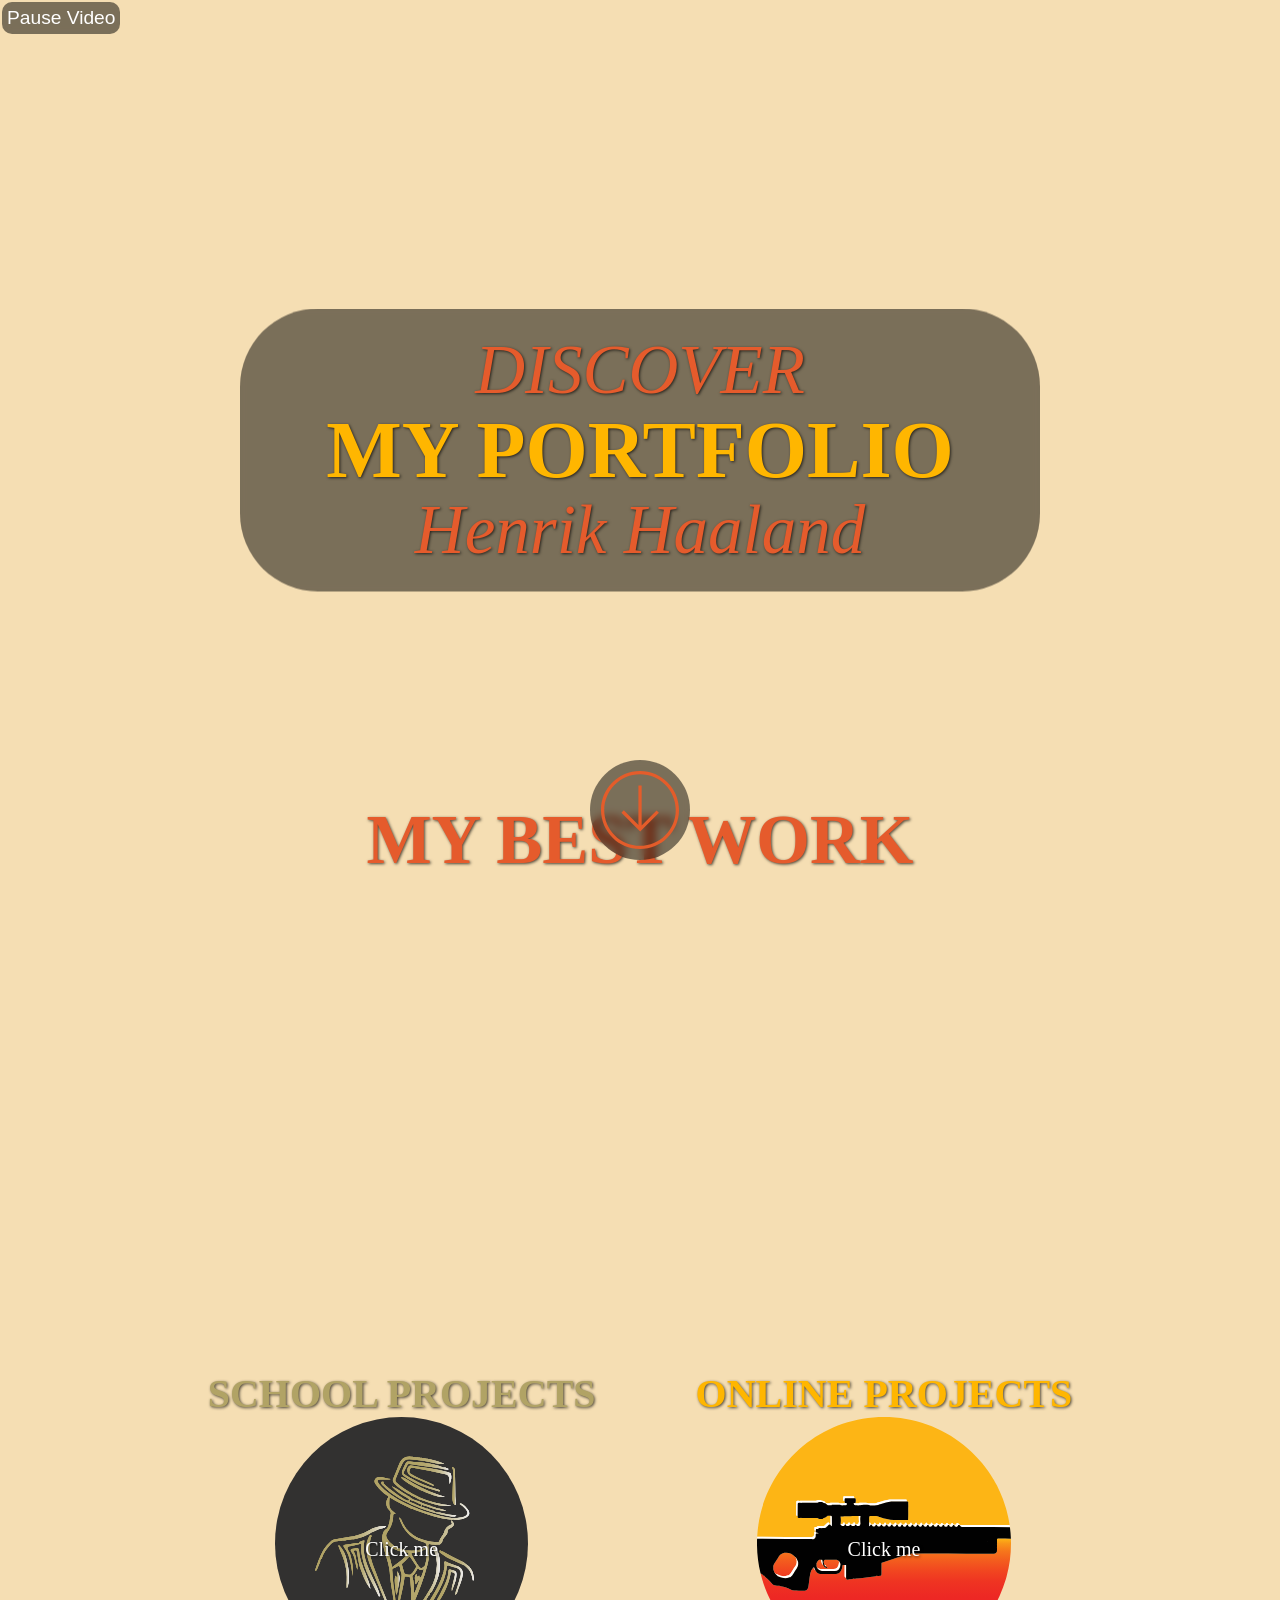
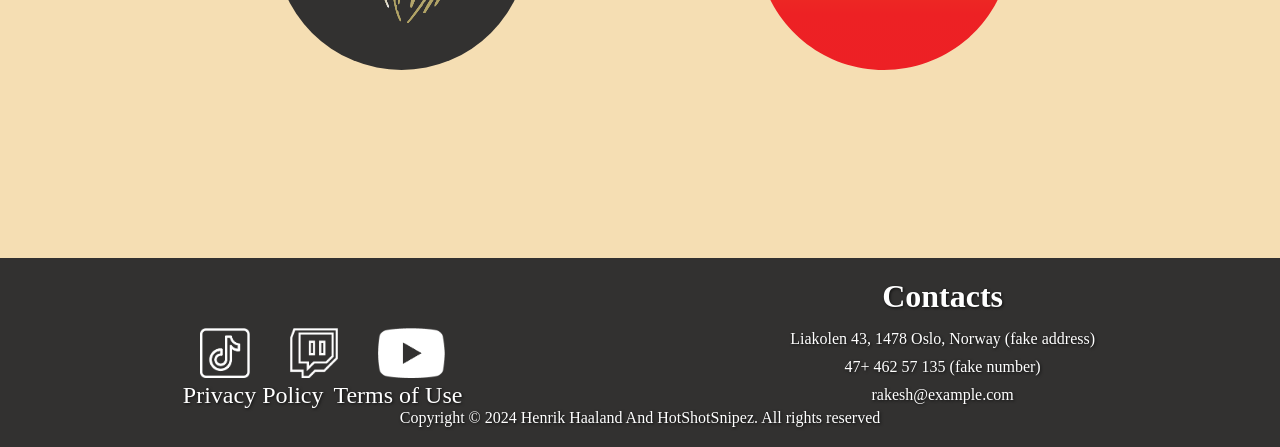
==== commit 0f3939bd: "Changed a source Made mp4 file, online, so now its connected to my youtube instead" ====
--- a/Code/HTML/index.html
+++ b/Code/HTML/index.html
@@ -33,14 +33,17 @@
         <p class="seogoe-UI-bold E55B2C" id="best-work">my best work</p>
       </div>
       <div class="midVid">
-        <video height="420" controls>
-          <source src="../../MP4/This is what autumn feels like.mp4" type="video/mp4">
-        </video>
+        <iframe width="750" height="420" src="https://www.youtube.com/embed/o1JjWjZ6uSg?si=oUpv8UL-bZ_L6z1I"
+          title="YouTube video player" frameborder="0"
+          allow="accelerometer; autoplay; clipboard-write; encrypted-media; gyroscope; picture-in-picture; web-share"
+          referrerpolicy="strict-origin-when-cross-origin" allowfullscreen></iframe>
+
       </div>
       <div class="projects-container">
         <div>
           <p class="seogoe-UI-bold B1A365" id="school-project">school projects</p>
-          <a href="/Code/HTML/schoolProject.html"><img src="../../SVG/HenrikHaaland.svg" alt="Link to Henrik Haaland webpage"></a>
+          <a href="/Code/HTML/schoolProject.html"><img src="../../SVG/HenrikHaaland.svg"
+              alt="Link to Henrik Haaland webpage"></a>
           <a href="/Code/HTML/schoolProject.html">
             <p id="ontop">Click me</p>
           </a>
@@ -61,7 +64,8 @@
           <div id="socials">
             <a href="https://www.tiktok.com/@hotshotsnipez?lang=en" target="_blank"><img src="/PNG/TikTok.png"
                 alt="Link to my tiktok"></a>
-            <a href="https://www.twitch.tv/hotshotsn" target="_blank"><img src="/PNG/Twitch.png" alt="Link to my Twitch"></a>
+            <a href="https://www.twitch.tv/hotshotsn" target="_blank"><img src="/PNG/Twitch.png"
+                alt="Link to my Twitch"></a>
             <a href="https://www.youtube.com/channel/UC8CWdpVULKjvE66FQf-hZSg" target="_blank"><img
                 src="/PNG/Youtube.png" alt="Link to my youtube"></a>
           </div>
